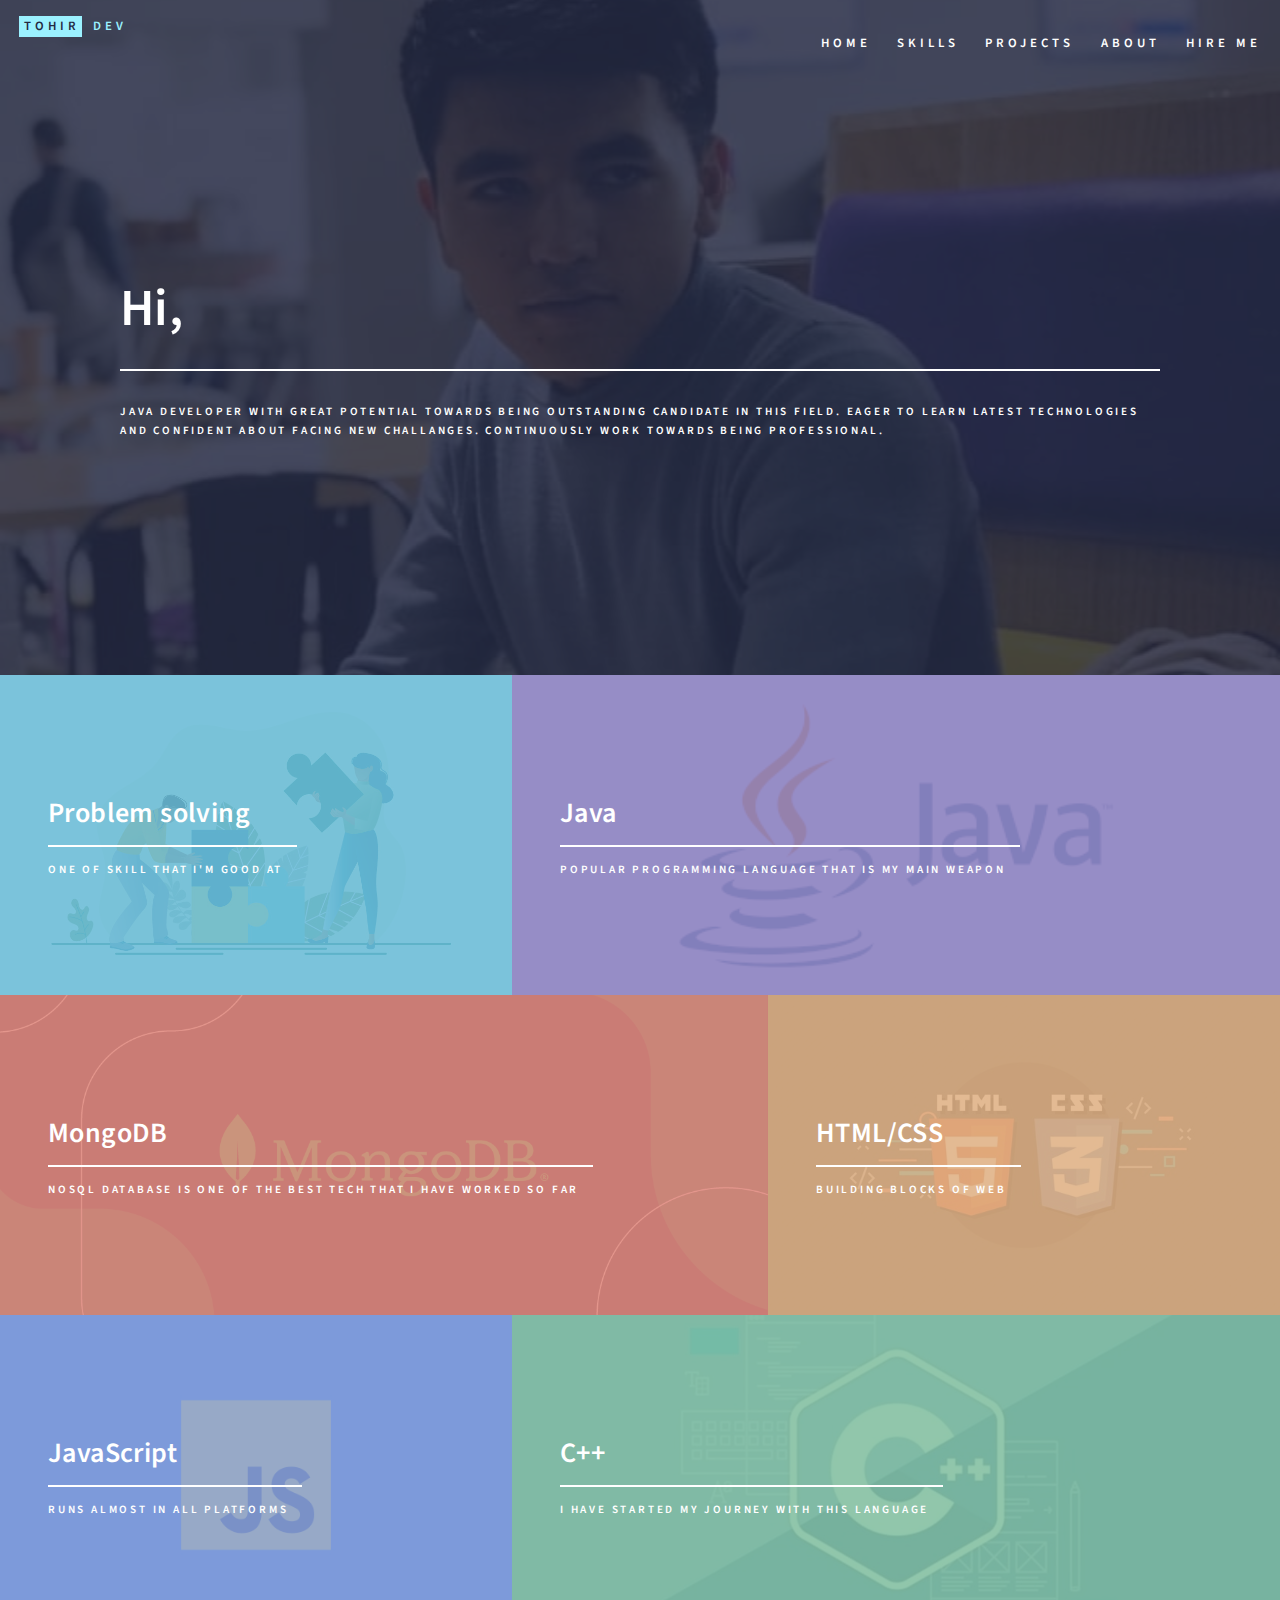
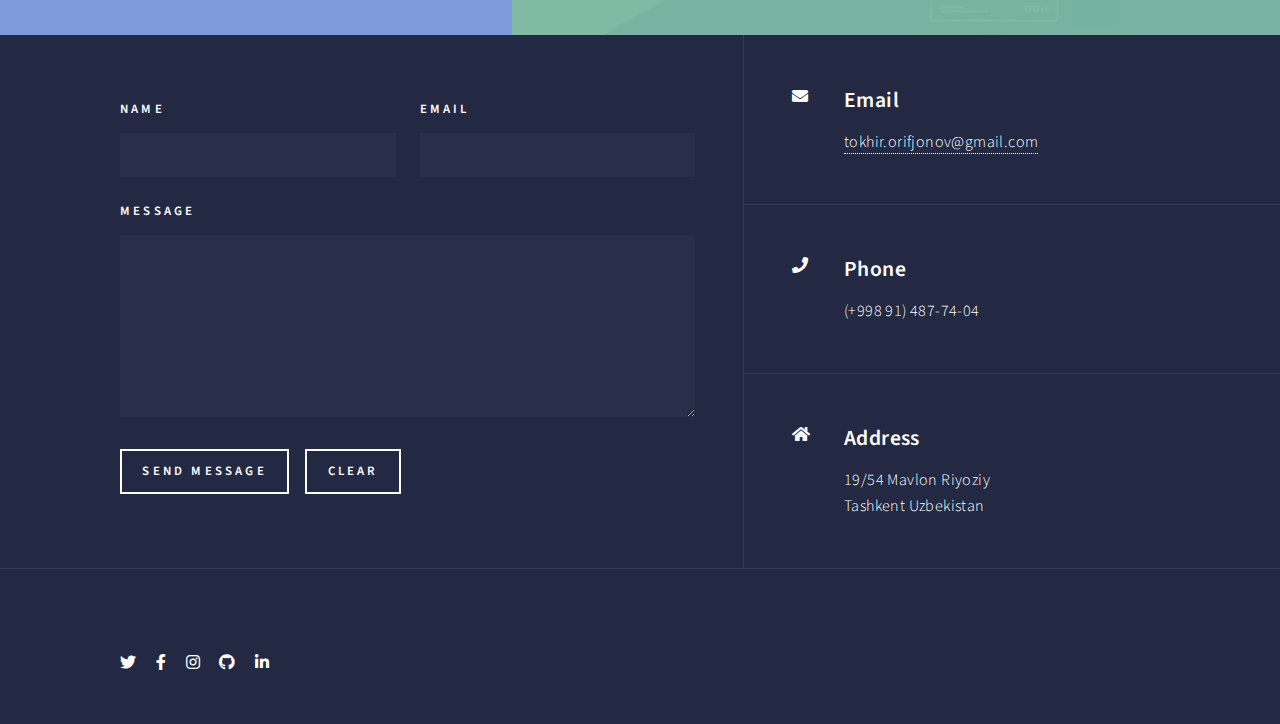
==== index.html @ e64d900a "project finished" ====
<!DOCTYPE HTML>
<html>
	<head>
		<title>Tohir.dev</title>
		<meta charset="utf-8" />
		<meta name="viewport" content="width=device-width, initial-scale=1, user-scalable=no" />
		<link rel="stylesheet" href="assets/css/main.css" />
		<link rel="stylesheet" href="assets/css/media-query.css" />
		<link rel="stylesheet"  href="./assets/css/landing.css"/>
	</head>
	<body>
		<div id="wrapper">
			<header id="header" class="alt">
				<a href="index.html" class="logo"><strong>Tohir</strong> <span>DEV</span></a>
				<nav>
					<ul class="links">
						<li><a href="index.html">Home</a></li>
						<li><a href="./pages/skill.html">Skills</a></li>
						<li><a href="./pages/projects.html">Projects</a></li>
						<li><a href="./pages/about.html">About</a></li>
						<li><a href="./pages/hire.html"> <strong>Hire me</strong></a></li>
					</ul>
				</nav>
			</header>
			<section id="banner" class="major">
				<div class="inner">
					<header class="major">
						<h1>Hi, <span id="greeting"></span></h1>
					</header>
					<div class="content">
						<p>Java developer with great potential towards being outstanding candidate in this field. Eager to learn latest technologies and confident about facing new challanges. Continuously work towards being professional.</p>
					</div>
				</div>
			</section>
			<div id="main">
				<section id="one" class="tiles">
					<article id="psArticle" class="articleMain">
						<span class="image skillsImage">
							<img src="images/pic01.jpg" alt="" />
						</span>
						<header class="major">
							<h3><a href="landing.html" class="link">Problem solving</a></h3>
							<p>One of skill that I'm good at</p>
						</header>
					</article>
					<article id="javaArticle" class="articleMain">
						<span class="image skillsImage">
							<img src="images/pic02.jpg" alt="" />
						</span>
						<header class="major">
							<h3><a href="landing.html" class="link">Java</a></h3>
							<p>Popular programming language that is my main weapon</p>
						</header>
					</article>
					<article id="mongoArticle" class="articleMain">
						<span class="image skillsImage">
							<img src="images/pic03.jpg" alt="" />
						</span>
						<header class="major">
							<h3><a href="landing.html" class="link">MongoDB</a></h3>
							<p>NoSQL database is one of the best tech that I have worked so far</p>
						</header>
					</article>
					<article id="htmlArticle" class="articleMain">
						<span class="image skillsImage">
							<img src="images/pic04.jpg" alt="" />
						</span>
						<header class="major">
							<h3><a href="landing.html" class="link">HTML/CSS</a></h3>
							<p>Building blocks of web</p>
						</header>
					</article>
					<article id="jsArticle" class="articleMain">
						<span class="image skillsImage">
							<img src="images/pic05.jpg" alt="" />
						</span>
						<header class="major">
							<h3><a href="landing.html" class="link">JavaScript</a></h3>
							<p>Runs almost in all platforms</p>
						</header>
					</article>
					<article id="cArticle" class="articleMain">
						<span class="image skillsImage">
							<img src="images/pic06.jpg" alt="" />
						</span>
						<header class="major">
							<h3><a href="landing.html" class="link">C++</a></h3>
							<p>I have started my journey with this language</p>
						</header>
					</article>
				</section>
			</div>
			<section id="contact">
				<div class="inner">
					<section>
						<form method="post" action="#">
							<div class="fields">
								<div class="field half">
									<label for="name">Name</label>
									<input type="text" name="name" id="name" />
									<span id="invalidName">At least 3 char and no numbers</span>
								</div>
								<div class="field half">
									<label for="email">Email</label>
									<input type="text" name="email" id="email" />
									<span id="invalidEmail">Invalid email address</span>
								</div>
								<div class="field">
									<label for="message">Message</label>
									<textarea name="message" id="message" rows="6"></textarea>
								</div>
							</div>
							<ul class="actions">
								<li><input type="submit" value="Send Message" class="primary" /></li>
								<li><input type="reset" value="Clear" /></li>
							</ul>
						</form>
					</section>
					<section class="split">
						<section>
							<div class="contact-method">
								<span class="icon solid alt fa-envelope"></span>
								<h3>Email</h3>
								<a href="#">tokhir.orifjonov@gmail.com</a>
							</div>
						</section>
						<section>
							<div class="contact-method">
								<span class="icon solid alt fa-phone"></span>
								<h3>Phone</h3>
								<span>(+998 91) 487-74-04</span>
							</div>
						</section>
						<section>
							<div class="contact-method">
								<span class="icon solid alt fa-home"></span>
								<h3>Address</h3>
								<span>19/54 Mavlon Riyoziy<br />
								Tashkent Uzbekistan<br /></span>
							</div>
						</section>
					</section>
				</div>
			</section>
			<footer id="footer">
				<div class="inner">
					<ul class="icons">
						<li><a href="#" class="icon brands alt fa-twitter"><span class="label">Twitter</span></a></li>
						<li><a href="#" class="icon brands alt fa-facebook-f"><span class="label">Facebook</span></a></li>
						<li><a href="#" class="icon brands alt fa-instagram"><span class="label">Instagram</span></a></li>
						<li><a href="#" class="icon brands alt fa-github"><span class="label">GitHub</span></a></li>
						<li><a href="#" class="icon brands alt fa-linkedin-in"><span class="label">LinkedIn</span></a></li>
					</ul>
				</div>
			</footer>
		</div>
		<script src="./assets/js/index.js"></script>
	</body>
</html>
---- assets/css/main.css ----
@import url(fontawesome-all.min.css);
@import url("https://fonts.googleapis.com/css?family=Source+Sans+Pro:300,300italic,600,600italic");

body, div {
	margin: 0;
	padding: 0;
	border: 0;
	font-size: 100%;
	font: inherit;
	vertical-align: baseline;
}

body {
	line-height: 1;
	background: #242943;
}

ol, ul {
	list-style: none;
}

html {
	box-sizing: border-box;
}

*, *:before, *:after {
	box-sizing: inherit;
}

body, input, select, textarea {
	color: #ffffff;
	font-family: "Source Sans Pro", Helvetica, sans-serif;
	font-size: 17pt;
	font-weight: 300;
	letter-spacing: 0.025em;
	line-height: 1.65;
}

a {
	transition: color 0.2s ease-in-out, border-bottom-color 0.2s ease-in-out;
	border-bottom: dotted 1px;
	color: inherit;
	text-decoration: none;
}

a:hover {
	border-bottom-color: transparent;
	color: #9bf1ff !important;
}

a:active {
	color: #53e3fb !important;
}

strong, b {
	color: #ffffff;
	font-weight: 600;
}

p {
	margin: 0 0 2em 0;
}

h1, h2, h3, h4, h5, h6 {
	color: #ffffff;
	font-weight: 600;
	line-height: 1.65;
	margin: 0 0 1em 0;
}

h1 a, h2 a, h3 a, h4 a, h5 a, h6 a {
	color: inherit;
	border-bottom: 0;
}

h1 {
	font-size: 2.5em;
}

h2 {
	font-size: 1.75em;
}

h3 {
	font-size: 1.35em;
}

h4 {
	font-size: 1.1em;
}

h5 {
	font-size: 0.9em;
}

h6 {
	font-size: 0.7em;
}

section.special, article.special {
	text-align: center;
}

header.major {
	width: -moz-max-content;
	width: -webkit-max-content;
	width: -ms-max-content;
	width: max-content;
	margin-bottom: 2em;
}

header.major > :first-child {
	margin-bottom: 0;
	width: calc(100% + 0.5em);
}

header.major > :first-child:after {
	content: '';
	background-color: #ffffff;
	display: block;
	height: 2px;
	margin: 0.325em 0 0.5em 0;
	width: 100%;
}

header.major > p {
	font-size: 0.7em;
	font-weight: 600;
	letter-spacing: 0.25em;
	margin-bottom: 0;
	text-transform: uppercase;
}

body.is-ie header.major > :first-child:after {
	max-width: 9em;
}

body.is-ie header.major > h1:after {
	max-width: 100% !important;
}

	

form {
	margin: 0 0 2em 0;
}

form > :last-child {
	margin-bottom: 0;
}

form > .fields {
	display: -moz-flex;
	display: -webkit-flex;
	display: -ms-flex;
	display: flex;
	flex-wrap: wrap;
	width: calc(100% + 3em);
	margin: -1.5em 0 2em -1.5em;
}

form > .fields > .field {
	flex-grow: 0;
	flex-shrink: 0;
	padding: 1.5em 0 0 1.5em;
	width: calc(100% - 1.5em);
}

form > .fields > .field.half {
	width: calc(50% - 0.75em);
}

form > .fields > .field.third {
	width: calc(100%/3 - 0.5em);
}

form > .fields > .field.quarter {
	width: calc(25% - 0.375em);
}

label {
	color: #ffffff;
	display: block;
	font-size: 0.8em;
	font-weight: 600;
	letter-spacing: 0.25em;
	margin: 0 0 1em 0;
	text-transform: uppercase;
}

input[type="text"],
input[type="email"],
textarea {
	appearance: none;
	background: rgba(212, 212, 255, 0.035);
	border: none;
	border-radius: 0;
	color: inherit;
	display: block;
	outline: 0;
	padding: 0 1em;
	text-decoration: none;
	width: 100%;
}

input[type="text"],
input[type="email"]{
	height: 2.75em;
}

textarea {
	padding: 0.75em 1em;
}

.icon {
	text-decoration: none;
	border-bottom: none;
	position: relative;
}

.icon:before {
	-moz-osx-font-smoothing: grayscale;
	-webkit-font-smoothing: antialiased;
	display: inline-block;
	font-style: normal;
	font-variant: normal;
	text-rendering: auto;
	line-height: 1;
	text-transform: none !important;
	font-family: 'Font Awesome 5 Free';
	font-weight: 400;
}

.icon > .label {
	display: none;
}

.icon:before {
	line-height: inherit;
}

.icon.solid:before {
	font-weight: 900;
}

.icon.brands:before {
	font-family: 'Font Awesome 5 Brands';
}

.image {
	border: 0;
	display: inline-block;
	position: relative;
}

.image img {
	display: block;
}

.image.left, .image.right {
	max-width: 30%;
}

.image.left img, .image.right img {
	width: 100%;
}
		
	

ul.actions {
	display: -moz-flex;
	display: -webkit-flex;
	display: -ms-flex;
	display: flex;
	cursor: default;
	list-style: none;
	margin-left: -1em;
	padding-left: 0;
}

ul.actions li {
	padding: 0 0 0 1em;
	vertical-align: middle;
}

ul.icons {
	cursor: default;
	list-style: none;
	padding-left: 0;
}

ul.icons li {
	display: inline-block;
	padding: 0 1em 0 0;
}

ul.icons li:last-child {
	padding-right: 0;
}

.tiles {
	display: flex;
	flex-wrap: wrap;
	border-top: 0 !important;
}

.tiles article {
	align-items: center;
	display: flex;
	transition: transform 0.25s ease, opacity 0.25s ease, filter 1s ease, -webkit-filter 1s ease;
	padding: 4em 4em 2em 4em ;
	background-position: center;
	background-repeat: no-repeat;
	background-size: cover;
	cursor: default;
	height: 40vh;
	max-height: 40em;
	min-height: 23em;
	overflow: hidden;
	position: relative;
	width: 40%;
}

.tiles article .image {
	display: none;
}

.tiles article header {
	position: relative;
	z-index: 3;
}

.tiles article h3 {
	font-size: 1.75em;
}

.tiles article h3 a:hover {
	color: inherit !important;
}

.tiles article .link.primary {
	border: 0;
	height: 100%;
	left: 0;
	position: absolute;
	top: 0;
	width: 100%;
	z-index: 4;
}

.tiles article:before {
	bottom: 0;
	content: '';
	display: block;
	height: 100%;
	left: 0;
	opacity: 0.85;
	position: absolute;
	width: 100%;
	z-index: 2;
}

.tiles article:after {
	background-color: rgba(36, 41, 67, 0.25);
	content: '';
	display: block;
	height: 100%;
	left: 0;
	position: absolute;
	top: 0;
	width: 100%;
	z-index: 1;
}

.tiles article:hover:before {
	opacity: 0;
}

.tiles article:nth-child(4n - 1), .tiles article:nth-child(4n - 2) {
	width: 60%;
}

.tiles article:nth-child(6n - 5):before {
	background-color: #6fc3df;
}

.tiles article:nth-child(6n - 4):before {
	background-color: #8d82c4;
}

.tiles article:nth-child(6n - 3):before {
	background-color: #ec8d81;
}

.tiles article:nth-child(6n - 2):before {
	background-color: #e7b788;
}

.tiles article:nth-child(6n - 1):before {
	background-color: #8ea9e8;
}

.tiles article:nth-child(6n):before {
	background-color: #87c5a4;
}

.contact-method {
	margin: 0 0 2em 0;
	padding-left: 3.25em;
	position: relative;
}

.contact-method .icon {
	left: 0;
	position: absolute;
	top: 0;
}

.contact-method h3 {
	margin: 0 0 0.5em 0;
}

#header {
	display: flex;
	background-color: #2a2f4a;
	box-shadow: 0 0 0.25em 0 rgba(0, 0, 0, 0.15);
	cursor: default;
	font-weight: 600;
	height: 3.25em;
	left: 0;
	letter-spacing: 0.25em;
	line-height: 3.25em;
	margin: 0;
	position: fixed;
	text-transform: uppercase;
	top: 0;
	width: 100%;
	z-index: 10000;
}

		#header .logo {
			border: 0;
			display: inline-block;
			font-size: 0.8em;
			height: inherit;
			line-height: inherit;
			padding: 0 1.5em;
		}

			#header .logo strong {
				background-color: #ffffff;
				color: #242943;
				display: inline-block;
				line-height: 1.65em;
				margin-right: 0.325em;
				padding: 0 0.125em 0 0.375em;
			}

			#header .logo:hover strong {
				background-color: #9bf1ff;
			}

			#header .logo:active strong {
				background-color: #53e3fb;
			}

		#header nav {
			display: flex;
			justify-content: flex-end;
			flex-grow: 1;
			height: inherit;
			line-height: inherit;
		}

#header nav a {
	border: 0;
	display: block;
	font-size: 0.8em;
	height: inherit;
	line-height: inherit;
	padding: 0 0.75em;
	position: relative;
	vertical-align: middle;
}

#header nav a:last-child {
	padding-right: 1.5em;
}

#header nav a[href="#menu"] {
	padding-right: 3.325em !important;
}

#header nav a[href="#menu"]:before, #header nav a[href="#menu"]:after {
	background-image: url("data:image/svg+xml;charset=utf8,%3Csvg xmlns='http://www.w3.org/2000/svg' width='24' height='32' viewBox='0 0 24 32' preserveAspectRatio='none'%3E%3Cstyle%3Eline %7B stroke-width: 2px%3B stroke: %23ffffff%3B %7D%3C/style%3E%3Cline x1='0' y1='11' x2='24' y2='11' /%3E%3Cline x1='0' y1='21' x2='24' y2='21' /%3E%3Cline x1='0' y1='16' x2='24' y2='16' /%3E%3C/svg%3E");
	background-position: center;
	background-repeat: no-repeat;
	background-size: 24px 32px;
	content: '';
	display: block;
	height: 100%;
	position: absolute;
	right: 1.5em;
	top: 0;
	vertical-align: middle;
	width: 24px;
}

#header nav a[href="#menu"]:after {
	transition: opacity 0.2s ease-in-out;
	background-image: url("data:image/svg+xml;charset=utf8,%3Csvg xmlns='http://www.w3.org/2000/svg' width='24' height='32' viewBox='0 0 24 32' preserveAspectRatio='none'%3E%3Cstyle%3Eline %7B stroke-width: 2px%3B stroke: %239bf1ff%3B %7D%3C/style%3E%3Cline x1='0' y1='11' x2='24' y2='11' /%3E%3Cline x1='0' y1='21' x2='24' y2='21' /%3E%3Cline x1='0' y1='16' x2='24' y2='16' /%3E%3C/svg%3E");
	opacity: 0;
	z-index: 1;
}

#header nav a[href="#menu"]:hover:after, #header nav a[href="#menu"]:active:after {
	opacity: 1;
}

#header nav a[href="#menu"]:last-child {
	padding-right: 3.875em !important;
}

#header nav a[href="#menu"]:last-child:before, #header nav a[href="#menu"]:last-child:after {
	right: 2em;
}

#header.alt {
	animation: none;
	background-color: transparent;
	box-shadow: none;
	position: absolute;
}

#header.alt.style1 .logo strong {
	color: #6fc3df;
}

#header.alt.style2 .logo strong {
	color: #8d82c4;
}

#header.alt.style3 .logo strong {
	color: #ec8d81;
}

#header.alt.style4 .logo strong {
	color: #e7b788;
}

#header.alt.style5 .logo strong {
	color: #8ea9e8;
}

#header.alt.style6 .logo strong {
	color: #87c5a4;
}

#banner {
	align-items: center;
	background-image: url("../../images/me2.jpg");
	display: flex;
	padding: 6em 0 2em 0 ;
	background-attachment: fixed;
	background-position: center;
	background-repeat: no-repeat;
	background-size: cover;
	border-bottom: 0 !important;
	cursor: default;
	height: 60vh;
	margin-bottom: -3.25em;
	max-height: 32em;
	min-height: 22em;
	position: relative;
	top: -3.25em;
}

#banner:after {
	transition-delay: 0.75s;
	pointer-events: none;
	background-color: #242943;
	content: '';
	display: block;
	height: 100%;
	left: 0;
	opacity: 0.85;
	position: absolute;
	top: 0;
	width: 100%;
	z-index: 1;
}

#banner h1 {
	font-size: 3.25em;
}

#banner > .inner {
	padding: 0 !important;
	position: relative;
	z-index: 2;
}

#banner > .inner .image {
	display: none;
}

#banner > .inner header {
	width: auto;
}

	#banner > .inner header > :first-child {
		width: auto;
	}

		#banner > .inner header > :first-child:after {
			max-width: 100%;
		}

#banner > .inner .content {
	display: flex;
	align-items: center;
	margin: 0 0 2em 0;
}

#banner > .inner .content > * {
	margin-right: 1.5em;
	margin-bottom: 0;
}

#banner > .inner .content > :last-child {
	margin-right: 0;
}

#banner > .inner .content p {
	font-size: 0.7em;
	font-weight: 600;
	letter-spacing: 0.25em;
	text-transform: uppercase;
}

#banner.major {
	height: 75vh;
	min-height: 30em;
	max-height: 50em;
}


#banner.style1:after {
	background-color: #6fc3df;
}

#banner.style2:after {
	background-color: #8d82c4;
}

#banner.style3:after {
	background-color: #ec8d81;
}

#banner.style4:after {
	background-color: #e7b788;
}

#banner.style5:after {
	background-color: #8ea9e8;
}

#banner.style6:after {
	background-color: #87c5a4;
}

	#main {
		background-color: #2a2f4a;
	}

	#main > * {
		border-top: solid 1px rgba(212, 212, 255, 0.1);
	}

	#main > *:first-child {
		border-top: 0;
	}

	#main > * > .inner {
		padding: 4em 0 2em 0 ;
		margin: 0 auto;
		max-width: 65em;
		width: calc(100% - 6em);
	}			
	#main.alt {
		background-color: transparent;
		border-bottom: solid 1px rgba(212, 212, 255, 0.1);
	}

	#contact {
		border-bottom: solid 1px rgba(212, 212, 255, 0.1);
		overflow-x: hidden;
	}

		#contact > .inner {
			display: -moz-flex;
			display: -webkit-flex;
			display: -ms-flex;
			display: flex;
			padding: 0 !important;
		}

	#contact > .inner > :nth-child(2n - 1) {
		padding: 4em 3em 2em 0 ;
		border-right: solid 1px rgba(212, 212, 255, 0.1);
		width: 60%;
	}

	#contact > .inner > :nth-child(2n) {
		padding-left: 3em;
		width: 40%;
	}

	#contact > .inner > .split {
		padding: 0;
	}

	#contact > .inner > .split > * {
		padding: 3em 0 1em 3em ;
		position: relative;
	}

	#contact > .inner > .split > *:before {
		border-top: solid 1px rgba(212, 212, 255, 0.1);
		content: '';
		display: block;
		margin-left: -3em;
		position: absolute;
		top: 0;
		width: calc(100vw + 3em);
	}

	#contact > .inner > .split > :first-child:before {
		display: none;
	}

	#footer .copyright {
		font-size: 0.8em;
		list-style: none;
		padding-left: 0;
	}

	#footer .copyright li {
		border-left: solid 1px rgba(212, 212, 255, 0.1);
		color: rgba(244, 244, 255, 0.2);
		display: inline-block;
		line-height: 1;
		margin-left: 1em;
		padding-left: 1em;
	}

	#footer .copyright li:first-child {
		border-left: 0;
		margin-left: 0;
		padding-left: 0;
	}


	#wrapper {
		padding-top: 3.25em;
	}

	#wrapper.is-transitioning {
		opacity: 0;
	}

	#wrapper > * > .inner {
		padding: 4em 0 2em 0 ;
		margin: 0 auto;
		max-width: 65em;
		width: calc(100% - 6em);
	}
---- assets/css/media-query.css ----
@media screen and (max-width: 480px) {
	html, body {
		min-width: 320px;
	}

}


@media screen and (max-width: 1680px) {
	body, input, select, textarea {
		font-size: 14pt;
	}

}

@media screen and (max-width: 1280px) {
	body, input, select, textarea {
		font-size: 12pt;
	}

}

@media screen and (max-width: 360px) {
	body, input, select, textarea {
		font-size: 11pt;
	}

}


@media screen and (max-width: 736px) {

    h1 {
        font-size: 2em;
    }

    h2 {
        font-size: 1.5em;
    }

    h3 {
        font-size: 1.25em;
    }
}

@media screen and (max-width: 736px) {
    header.major > p br {
        display: none;
    }
}

@media screen and (max-width: 480px) {

	form > .fields {
		width: calc(100% + 3em);
		margin: -1.5em 0 2em -1.5em;
	}

	form > .fields > .field {
		padding: 1.5em 0 0 1.5em;
		width: calc(100% - 1.5em);
	}

	form > .fields > .field.half {
		width: calc(100% - 1.5em);
	}

	form > .fields > .field.third {
		width: calc(100% - 1.5em);
	}

	form > .fields > .field.quarter {
		width: calc(100% - 1.5em);
	}
}

@media screen and (max-width: 736px) {
    .image.main {
        margin: 1.5em 0;
    }
}

@media screen and (max-width: 736px) {
    ul.icons li {
        padding: 0 0.75em 0 0;
    }
}

@media screen and (max-width: 1280px) {

    .tiles article {
        padding: 4em 3em 2em 3em ;
        height: 30vh;
        max-height: 30em;
        min-height: 20em;
    }
}

@media screen and (max-width: 980px) {

    .tiles article {
        width: 50% !important;
    }

}

@media screen and (max-width: 736px) {

    .tiles article {
        padding: 3em 1.5em 1em 1.5em ;
        height: 16em;
        max-height: none;
        min-height: 0;
    }

        .tiles article h3 {
            font-size: 1.5em;
        }

}

@media screen and (max-width: 480px) {

    .tiles {
        display: block;
    }

        .tiles article {
            height: 20em;
            width: 100% !important;
        }
}

@media screen and (max-width: 1680px) {

    #header nav a[href="#menu"] {
        padding-right: 3.75em !important;
    }

        #header nav a[href="#menu"]:last-child {
            padding-right: 4.25em !important;
        }

}

@media screen and (max-width: 1280px) {

    #header nav a[href="#menu"] {
        padding-right: 4em !important;
    }

        #header nav a[href="#menu"]:last-child {
            padding-right: 4.5em !important;
        }

}

@media screen and (max-width: 736px) {

    #header {
        height: 2.75em;
        line-height: 2.75em;
    }

        #header .logo {
            padding: 0 1em;
        }

        #header nav a {
            padding: 0 0.5em;
        }

            #header nav a:last-child {
                padding-right: 1em;
            }

            #header nav a[href="#menu"] {
                padding-right: 3.25em !important;
            }

                #header nav a[href="#menu"]:before, #header nav a[href="#menu"]:after {
                    right: 0.75em;
                }

                #header nav a[href="#menu"]:last-child {
                    padding-right: 4em !important;
                }

                    #header nav a[href="#menu"]:last-child:before, #header nav a[href="#menu"]:last-child:after {
                        right: 1.5em;
                    }

}

@media screen and (max-width: 480px) {

    #header .logo span {
        display: none;
    }

    #header nav a[href="#menu"] {
        overflow: hidden;
        padding-right: 0 !important;
        text-indent: 5em;
        white-space: nowrap;
        width: 5em;
    }

        #header nav a[href="#menu"]:before, #header nav a[href="#menu"]:after {
            right: 0;
            width: inherit;
        }

        #header nav a[href="#menu"]:last-child:before, #header nav a[href="#menu"]:last-child:after {
            width: 4em;
            right: 0;
        }
}

@media screen and (max-width: 736px) {

    #main > * > .inner {
        padding: 3em 0 1em 0 ;
        width: calc(100% - 3em);
    }

}


@media screen and (max-width: 980px) {

    #contact > .inner {
        display: block;
    }

        #contact > .inner > :nth-child(2n - 1) {
            padding: 4em 0 2em 0 ;
            border-right: 0;
            width: 100%;
        }

        #contact > .inner > :nth-child(2n) {
            padding-left: 0;
            width: 100%;
        }

        #contact > .inner > .split > * {
            padding: 3em 0 1em 0 ;
        }

        #contact > .inner > .split > :first-child:before {
            display: block;
        }

}

@media screen and (max-width: 736px) {

    #contact > .inner > :nth-child(2n - 1) {
        padding: 3em 0 1em 0 ;
    }
}

@media screen and (max-width: 480px) {

    #footer .copyright li {
        display: block;
        border-left: 0;
        margin-left: 0;
        padding-left: 0;
        line-height: inherit;
    }

}


@media screen and (max-width: 736px) {

    #wrapper > * > .inner {
        padding: 3em 0 1em 0 ;
        width: calc(100% - 3em);
    }

}

@media screen and (max-width: 736px) {
    #wrapper {
        padding-top: 2.75em;
    }
}

@media screen and (max-width: 480px) {

	#banner {
		padding: 6em 0 2em 0 ;
	}

		#banner > .inner .content p br {
			display: none;
		}

		#banner.major {
			padding: 8em 0 4em 0 ;
		}

}

@media screen and (max-width: 1280px) {

	#banner {
		background-attachment: scroll;
	}

}

@media screen and (max-width: 736px) {

	#banner {
		padding: 5em 0 1em 0 ;
		height: auto;
		margin-bottom: -2.75em;
		max-height: none;
		min-height: 0;
		top: -2.75em;
	}

    #banner h1 {
        font-size: 2em;
    }

    #banner > .inner .content {
        display: block;
    }

    #banner > .inner .content > * {
        margin-right: 0;
        margin-bottom: 2em;
    }

    #banner.major {
        height: auto;
        min-height: 0;
        max-height: none;
    }

}
---- assets/css/landing.css ----
.links li {
    display: inline-block;
}

#header nav a {
    padding: 0 0;
}

#psArticle {
    background-image: url("../../images/psArticle.jpg");
}

#javaArticle {
    background-image: url("../../images/javaArticle.png");
}

#mongoArticle {
    background-image: url("../../images/mongoArticle.png");
}

#htmlArticle{
    background-image: url("../../images/htmlArticle.jpg");
}

#jsArticle{
    background-image: url("../../images/jsArticle.jpg");
}

#cArticle{
    background-image: url("../../images/cArticle.jpg");
}

.articleMain {
    align-items: center;
    display: -moz-flex;
    display: -webkit-flex;
    display: -ms-flex;
    display: flex;
    background-position: center;
    background-repeat: no-repeat;
    background-size: cover;
}

#invalidName, #invalidEmail {
    display: none;
}

.spotlights {
    border-top: 0 !important;
}

    .spotlights + * {
        border-top: 0 !important;
    }

    .spotlights > section {
        display: -moz-flex;
        display: -webkit-flex;
        display: -ms-flex;
        display: flex;
        -moz-flex-direction: row;
        -webkit-flex-direction: row;
        -ms-flex-direction: row;
        flex-direction: row;
        background-color: #2e3450;
    }

        .spotlights > section > .image {
            background-position: center center;
            background-size: cover;
            border-radius: 0;
            display: block;
            position: relative;
            width: 30%;
        }

            .spotlights > section > .image img {
                border-radius: 0;
                display: block;
                width: 100%;
            }

            .spotlights > section > .image:before {
                background: rgba(36, 41, 67, 0.9);
                content: '';
                display: block;
                height: 100%;
                left: 0;
                opacity: 0;
                position: absolute;
                top: 0;
                width: 100%;
            }

        .spotlights > section > .content {
            display: -moz-flex;
            display: -webkit-flex;
            display: -ms-flex;
            display: flex;
            -moz-flex-direction: column;
            -webkit-flex-direction: column;
            -ms-flex-direction: column;
            flex-direction: column;
            -moz-justify-content: center;
            -webkit-justify-content: center;
            -ms-justify-content: center;
            justify-content: center;
            -moz-align-items: center;
            -webkit-align-items: center;
            -ms-align-items: center;
            align-items: center;
            padding: 2em 3em 0.1em 3em ;
            width: 70%;
        }

            .spotlights > section > .content > .inner {
                margin: 0 auto;
                max-width: 100%;
                width: 65em;
            }

        .spotlights > section:nth-child(2n) {
            -moz-flex-direction: row-reverse;
            -webkit-flex-direction: row-reverse;
            -ms-flex-direction: row-reverse;
            flex-direction: row-reverse;
            background-color: #333856;
        }

            .spotlights > section:nth-child(2n) > .content {
                -moz-align-items: -moz-flex-end;
                -webkit-align-items: -webkit-flex-end;
                -ms-align-items: -ms-flex-end;
                align-items: flex-end;
            }

    @media screen and (max-width: 1680px) {

        .spotlights > section > .image {
            width: 40%;
        }

        .spotlights > section > .content {
            width: 60%;
        }

    }

    @media screen and (max-width: 1280px) {

        .spotlights > section > .image {
            width: 45%;
        }

        .spotlights > section > .content {
            width: 55%;
        }

    }

    @media screen and (max-width: 980px) {

        .spotlights > section {
            display: block;
        }

            .spotlights > section > .image {
                width: 100%;
            }

            .spotlights > section > .content {
                padding: 4em 3em 2em 3em ;
                width: 100%;
            }

    }

    @media screen and (max-width: 736px) {

        .spotlights > section > .content {
            padding: 3em 1.5em 1em 1.5em ;
        }

    }

    
	input[type="submit"],
	input[type="reset"],
	input[type="button"],
	button,
	.button {
		-moz-appearance: none;
		-webkit-appearance: none;
		-ms-appearance: none;
		appearance: none;
		-moz-transition: background-color 0.2s ease-in-out, box-shadow 0.2s ease-in-out, color 0.2s ease-in-out;
		-webkit-transition: background-color 0.2s ease-in-out, box-shadow 0.2s ease-in-out, color 0.2s ease-in-out;
		-ms-transition: background-color 0.2s ease-in-out, box-shadow 0.2s ease-in-out, color 0.2s ease-in-out;
		transition: background-color 0.2s ease-in-out, box-shadow 0.2s ease-in-out, color 0.2s ease-in-out;
		background-color: transparent;
		border: 0;
		border-radius: 0;
		box-shadow: inset 0 0 0 2px #ffffff;
		color: #ffffff;
		cursor: pointer;
		display: inline-block;
		font-size: 0.8em;
		font-weight: 600;
		height: 3.5em;
		letter-spacing: 0.25em;
		line-height: 3.5em;
		padding: 0 1.75em;
		text-align: center;
		text-decoration: none;
		text-transform: uppercase;
		white-space: nowrap;
	}
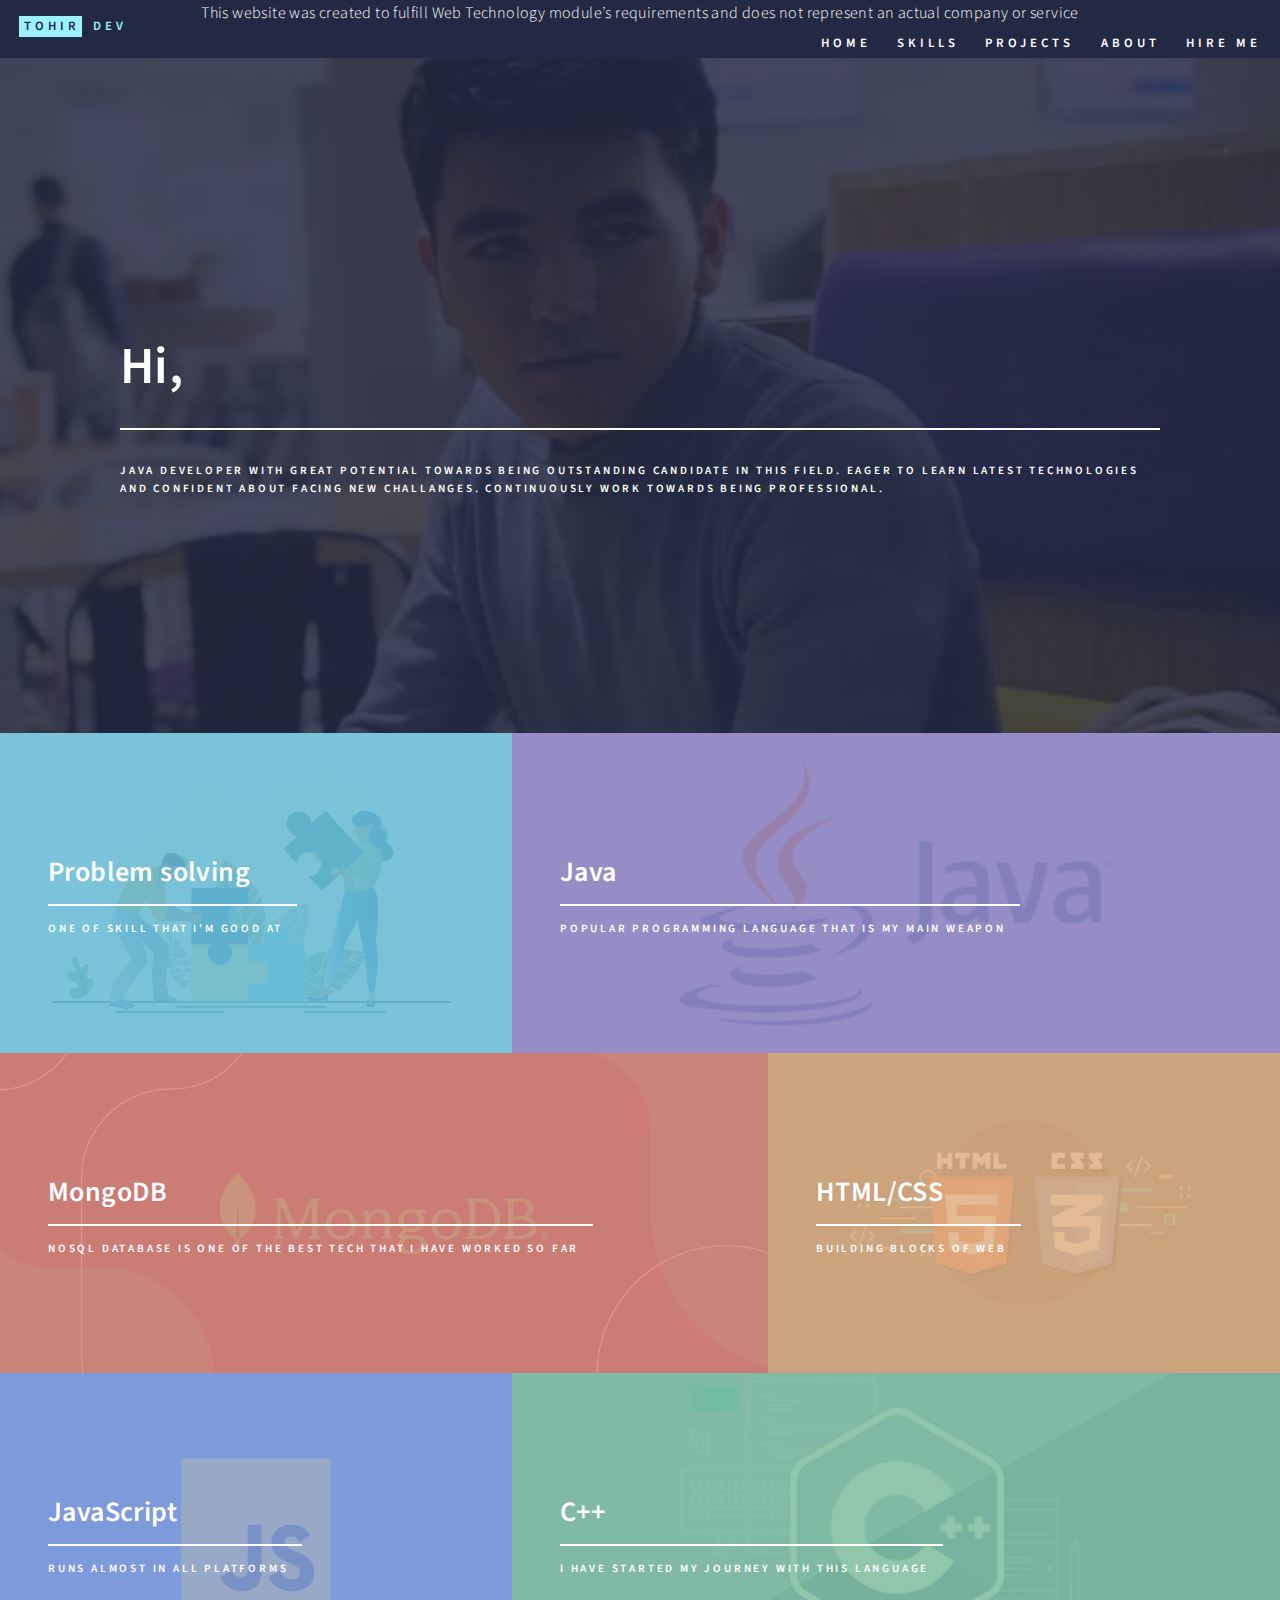
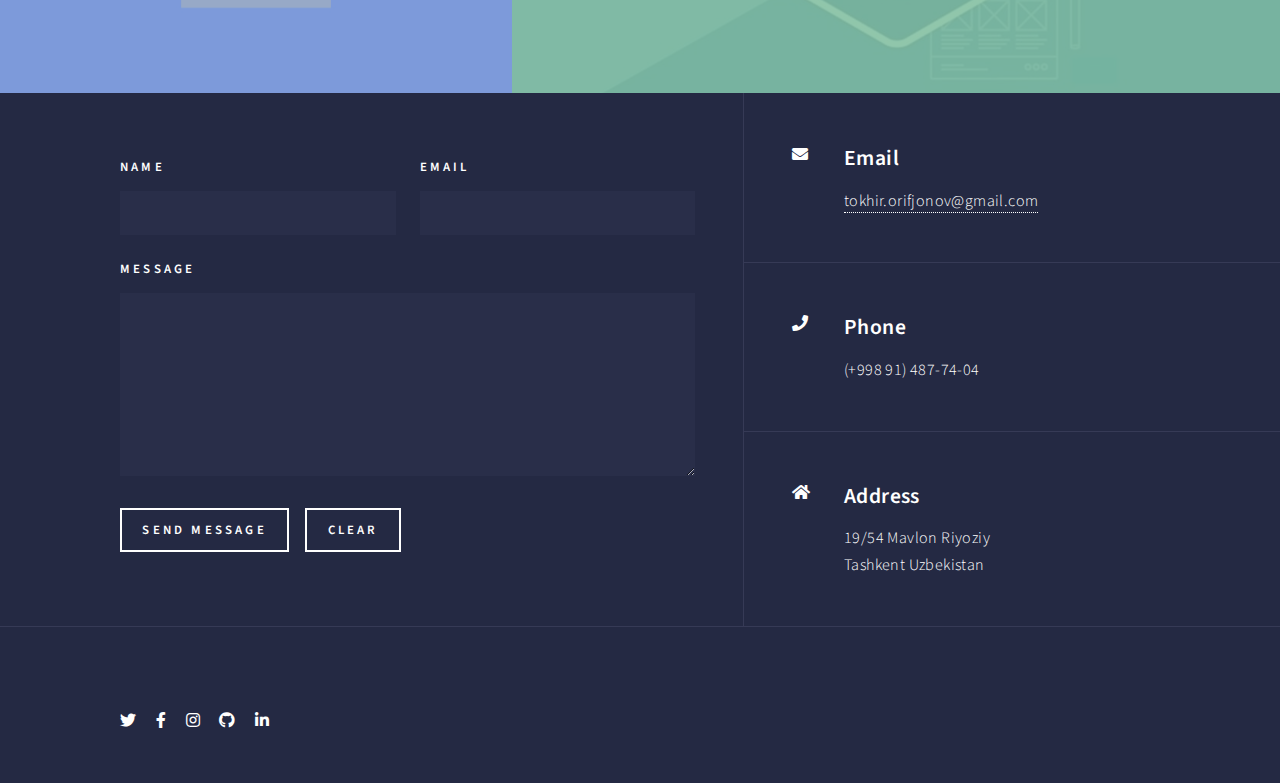
==== commit c5691430: "text added" ====
--- a/index.html
+++ b/index.html
@@ -9,6 +9,7 @@
 		<link rel="stylesheet"  href="./assets/css/landing.css"/>
 	</head>
 	<body>
+    <p style="text-align: center">This website was created to fulfill Web Technology module’s requirements and does not represent an actual company or service</p>
 		<div id="wrapper">
 			<header id="header" class="alt">
 				<a href="index.html" class="logo"><strong>Tohir</strong> <span>DEV</span></a>
